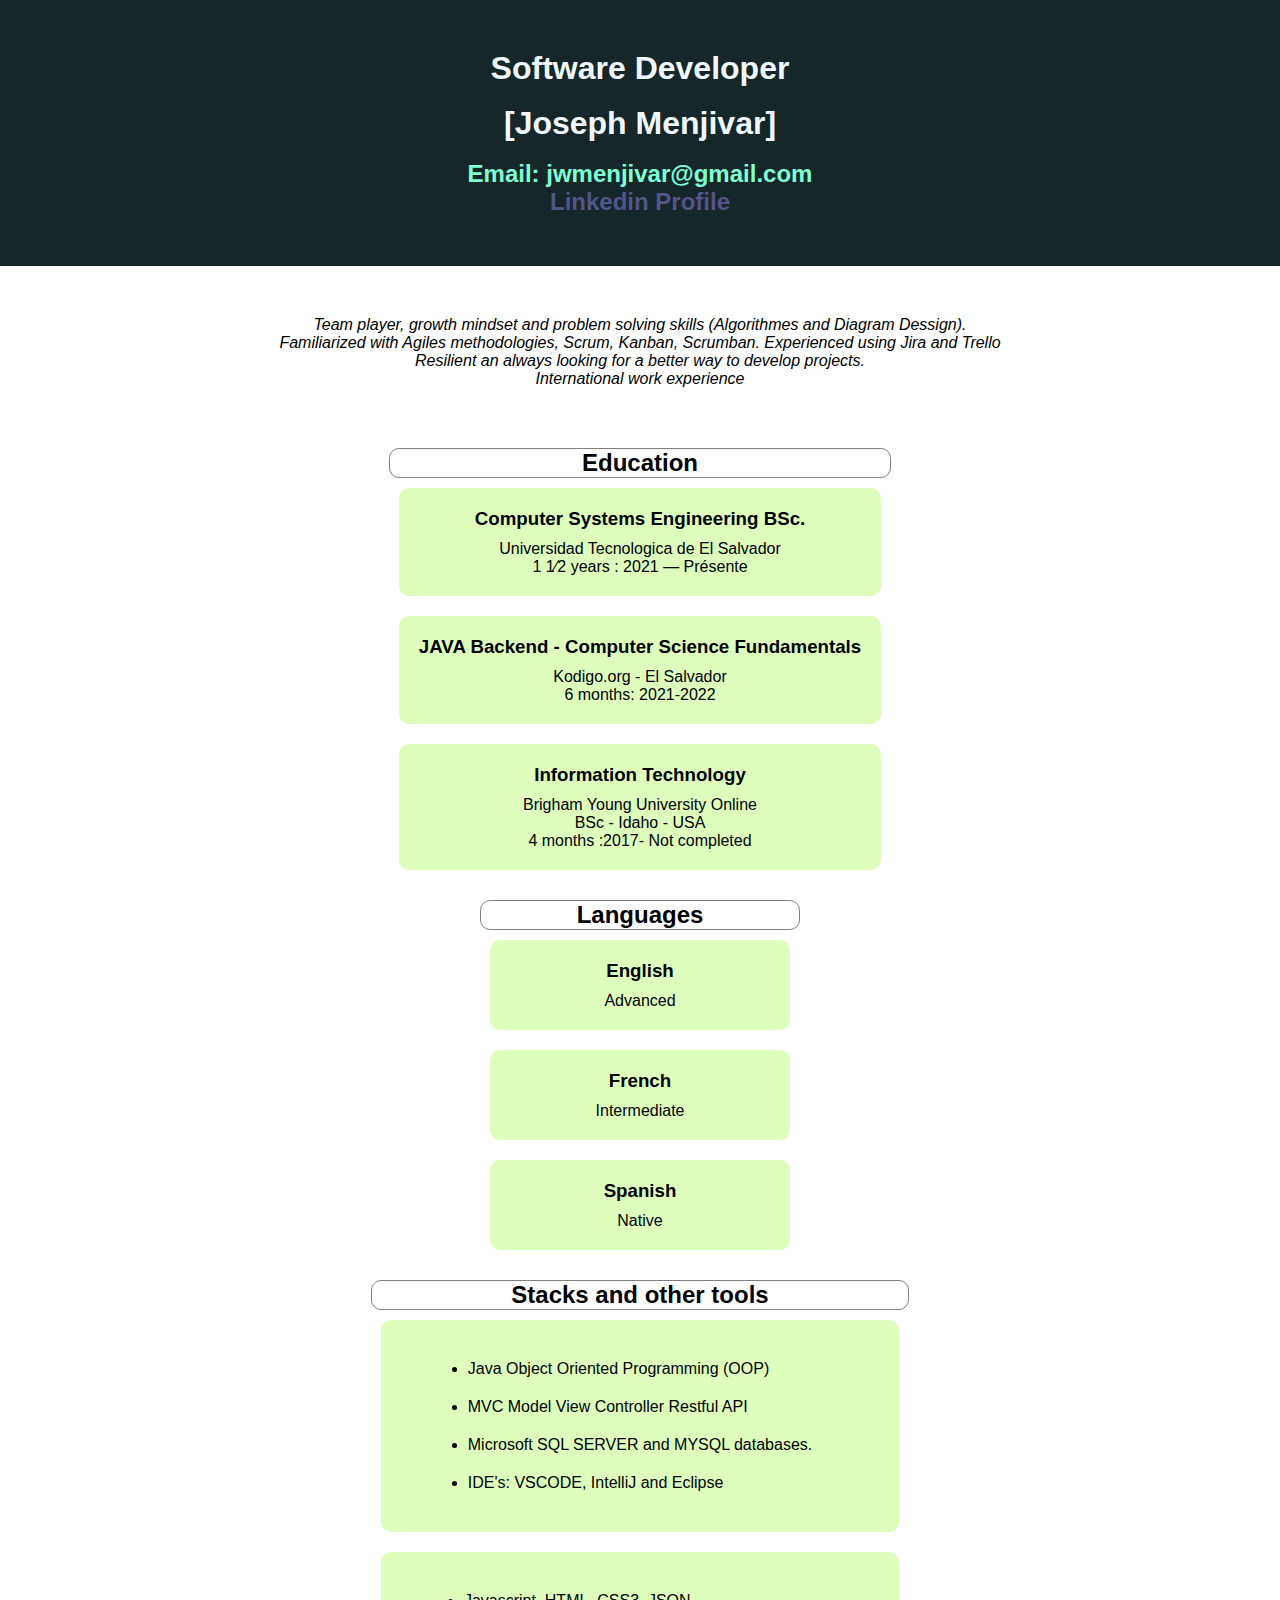
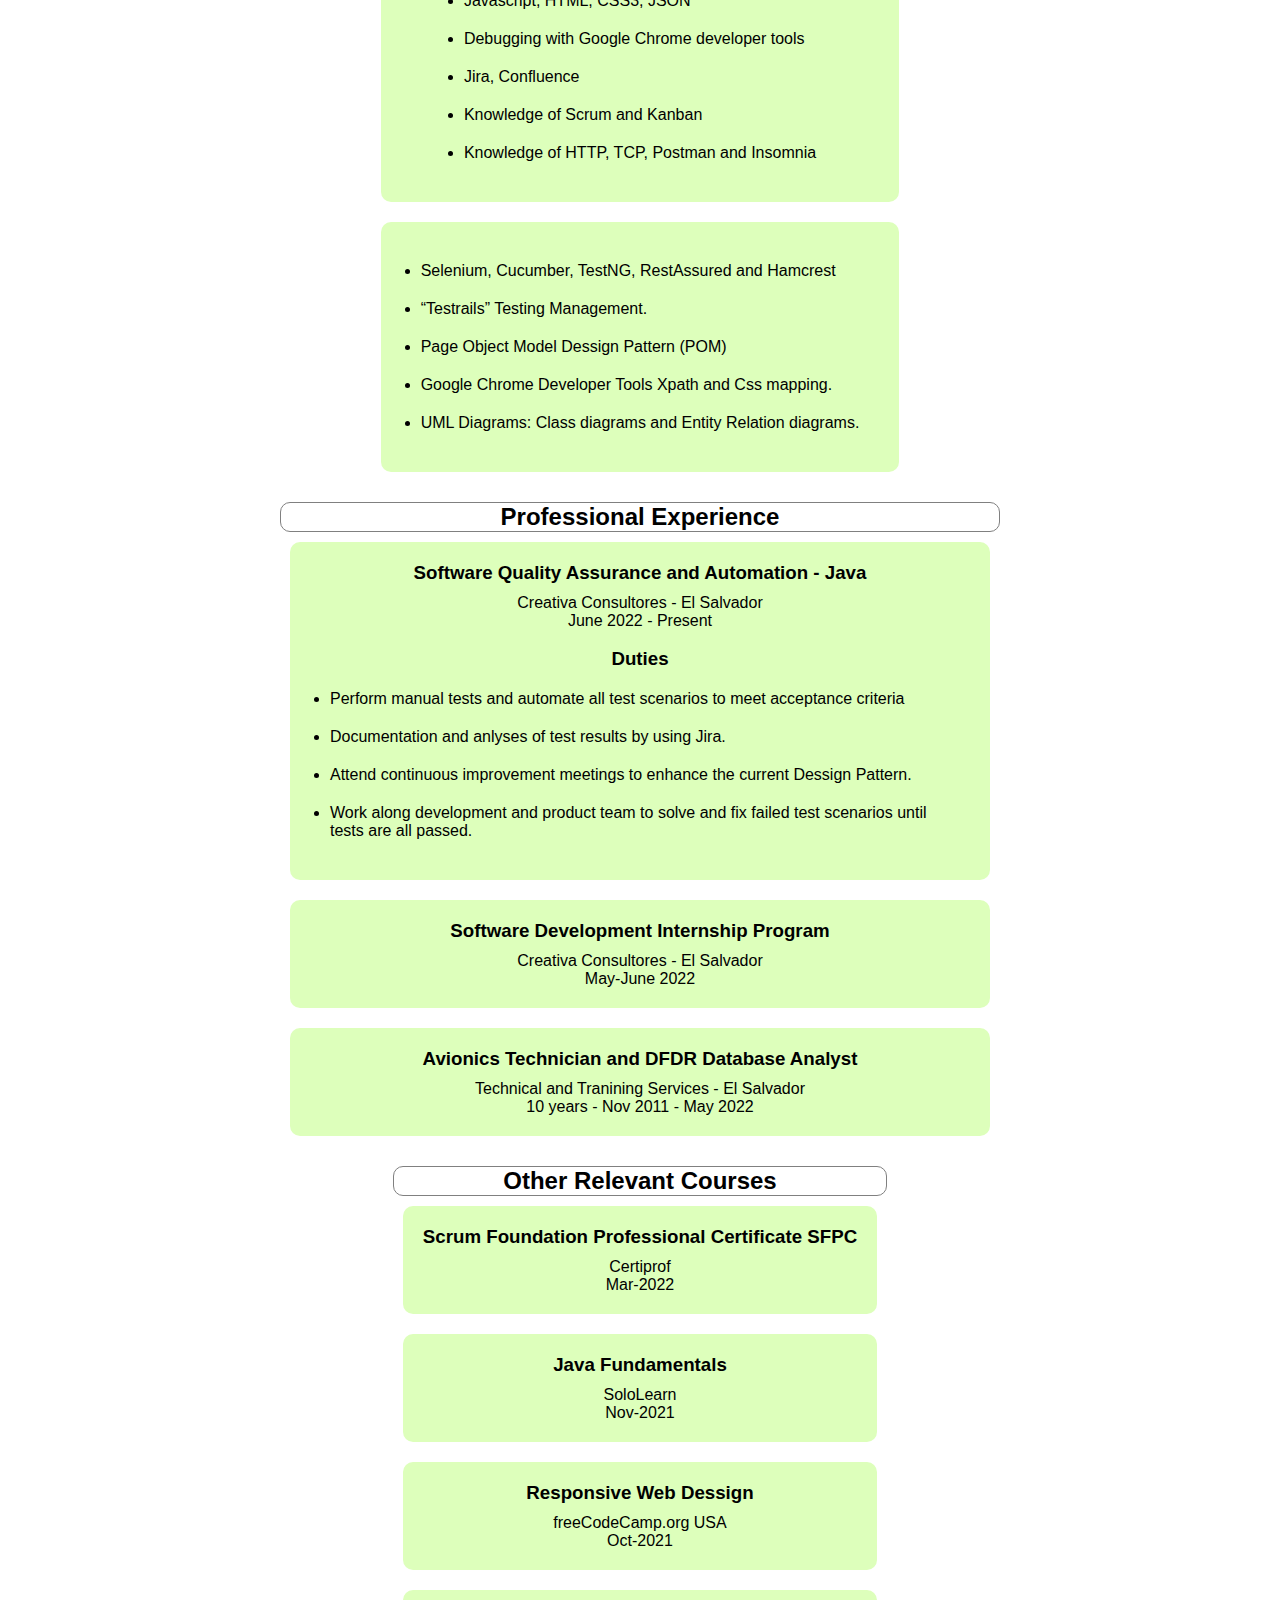
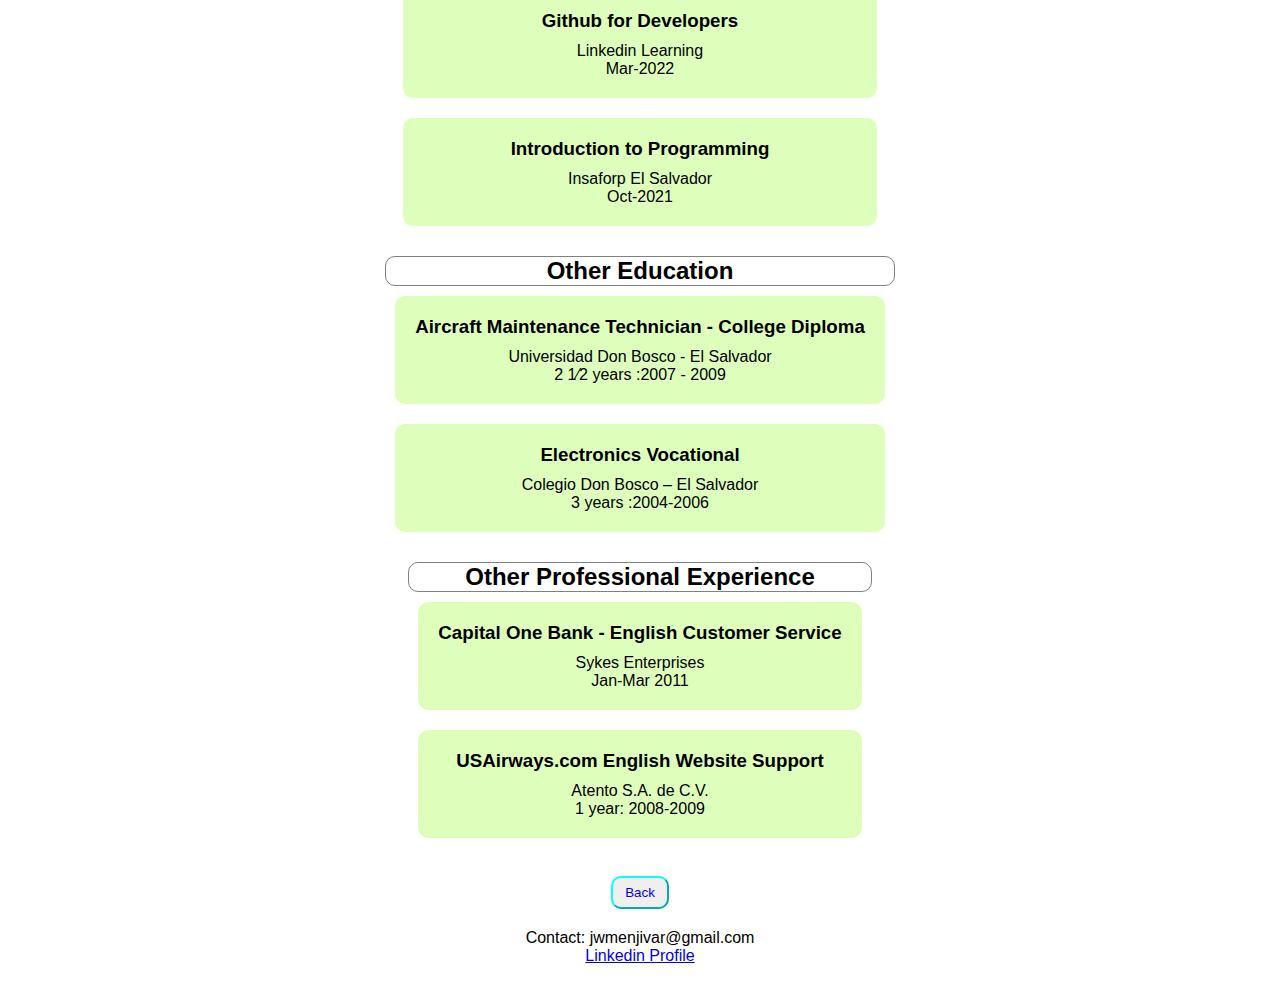
==== english.html @ b8724698 "cloned from other repo" ====
<!DOCTYPE html>
<html lang="en">
<head>
    <meta charset="UTF-8">
    <meta http-equiv="X-UA-Compatible" content="IE=edge">
    <meta name="viewport" content="width=device-width, initial-scale=1.0">
    <link rel="stylesheet" href="styles/subpages.css">
    <title>English</title>
</head>
<body>
    <header>
        <h1>Software Developer</h1><br>
        <h1>[Joseph Menjivar]</h1><br>
        <h2>Email: jwmenjivar@gmail.com</h2>
            <h2> <a href="https://www.linkedin.com/in/joseph-menjivar-13815b145" id="linkedin">Linkedin Profile</a></h2>
    </header>

    <section class="intro">

            <p>Team player, growth mindset and problem solving skills (Algorithmes and Diagram Dessign).</p>
             <p>Familiarized with Agiles methodologies, Scrum, Kanban, Scrumban. Experienced using Jira and Trello</p>
            <p>
            <p>Resilient an always looking for a better way to develop projects.</p>
            <p>International work experience</p>
        
    </section class="appear">

    <section class="appear">
        <h2>Education</h2>
        <div class="container">
            <div class="div1">
                <h3>Computer Systems Engineering BSc.</h3>
                <p>Universidad Tecnologica de El Salvador</p>
                <p>1 1⁄2 years : 2021 — Présente</p>
            </div>
            <div class="div2">
                <h3>JAVA Backend - Computer Science Fundamentals</h3>
                    <p>Kodigo.org - El Salvador</p>
                    <p>6 months: 2021-2022</p>
            </div>
            <div class="div3">
                <h3>Information Technology</h3>
                    <p>Brigham Young University Online</p> 
                    <p>BSc - Idaho - USA </p>
                    <p>4 months :2017- Not completed</p>
                </ul>
            </div>
        </div>
    </section>

    <section class="appear">
        <h2>Languages</h2>
        <div class="container">
            <div class="div1">
                <h3>English</h3>
                <p>Advanced</p>
            </div>
            <div class="div2">
                <h3>French</h3>
                    <p>Intermediate</p>
            </div>
            <div class="div3">
                <h3>Spanish</h3>
                    <p>Native</p> 
                </ul>
            </div>
        </div>
    </section>

    <section class="appear">
        <h2>Stacks and other tools</h2>
        <div class="container">
            <div class="div1">
                
                <ul>
                    <li>Java Object Oriented Programming (OOP)</li>
                    <li>MVC Model View Controller Restful API</li>
                    <li>Microsoft SQL SERVER and MYSQL databases.</li>
                    <li>IDE's: VSCODE, IntelliJ and Eclipse</li>
                </ul>
            </div>
            <div class="div2">
                
                <ul>
                    <li>Javascript, HTML, CSS3, JSON</li>
                    <li>Debugging with Google Chrome developer tools</li>
                    <li>Jira, Confluence</li>
                    <li>Knowledge of Scrum and Kanban</li>
                    <li>Knowledge of HTTP, TCP, Postman and Insomnia</li>
                </ul>
            </div>
            <div class="div3">
                <ul>
                    <li>Selenium, Cucumber, TestNG, RestAssured and Hamcrest</li>
                    <li>“Testrails” Testing Management.</li>
                    <li>Page Object Model Dessign Pattern (POM)</li>
                    <li>Google Chrome Developer Tools Xpath and Css mapping.</li>
                    <li>UML Diagrams: Class diagrams and Entity Relation diagrams.</li>
                </ul>
            </div>
        </div>
    </section>

    <section class="appear">
        <h2>Professional Experience</h2>
        <div class="container">
            <div class="div1">
                <h3>Software Quality Assurance and Automation - Java</h3>
                <p>Creativa Consultores - El Salvador</p>
                <p>June 2022 - Present</p>
                <br>
                <ul><h3>Duties</h3>
                    <li>
                        Perform manual tests and automate all test scenarios to meet acceptance criteria
                    </li>
                    <li>
                        Documentation and anlyses of test results by using Jira.     
                    </li>
                    <li>
                        Attend continuous improvement meetings to enhance the current Dessign Pattern. 
                    </li>
                    <li>
                        Work along development and product team to solve and fix failed test scenarios until tests are all passed.
                    </li>
                </ul>
            </div>
            <div class="div2">
                <h3>Software Development Internship Program</h3>
                    <p>Creativa Consultores - El Salvador</p>
                    <p>May-June 2022</p>
            </div>
            <div class="div3">
                <h3>Avionics Technician and DFDR Database Analyst</h3>
                    <p>Technical and Tranining Services - El Salvador</p>
                    <p>10 years - Nov 2011 - May 2022</p>
            </div>
        </div>
    </section>

    <section class="appear">
        <h2>Other Relevant Courses</h2>
        <div class="container">
            <div class="div1">
                <h3>Scrum Foundation Professional Certificate SFPC</h3>
                    <p>Certiprof</p>
                    <p>Mar-2022</p>
            </div>
            <div class="div2">
                <h3>Java Fundamentals</h3>
                    <p>SoloLearn</p>
                    <p>Nov-2021</p>
            </div>
            <div class="div3">
                <h3>Responsive Web Dessign</h3>
                    <p>freeCodeCamp.org USA</p>
                    <p>Oct-2021</p>
            </div>
            <div class="div3">
                <h3>Github for Developers</h3>
                    <p>Linkedin Learning</p>
                    <p>Mar-2022</p>                    
            </div>
            <div class="div3">
                <h3>Introduction to Programming</h3>
                    <p>Insaforp El Salvador</p>
                    <p>Oct-2021</p>
            </div>
        </div>
    </section>

    <section class="appear">
        <h2>Other Education</h2>
        <div class="container">
            <div class="div1">
                <h3>Aircraft Maintenance Technician - College Diploma</h3>
                    <p>Universidad Don Bosco - El Salvador</p>
                    <p>2 1⁄2 years :2007 - 2009</p>
            </div>
            <div class="div2">
                <h3>Electronics Vocational</h3>
                    <p>Colegio Don Bosco – El Salvador</p>
                    <p>3 years :2004-2006</p>               
            </div>
        </div>
    </section>

    <section class="appear">
        <h2>Other Professional Experience</h2>
        <div class="container">
            <div class="div1">
                <h3>Capital One Bank - English Customer Service</h3>
                    <p>Sykes Enterprises</p>
                    <p>Jan-Mar 2011</p>
            </div>
            <div class="div2">
                <h3>USAirways.com English Website Support</h3>
                    <p>Atento S.A. de C.V.</p>
                    <p>1 year: 2008-2009</p>               
            </div>
        </div>
    </section>
    <br>
    <button><a href="./subindex.html">Back</a></button>
    <footer>
        <p>Contact: jwmenjivar@gmail.com</p>
        <a href="https://www.linkedin.com/in/joseph-menjivar-13815b145" id="linkedin">Linkedin Profile</a>
    </footer>
</body>
</html>
---- styles/subpages.css ----
*{
    box-sizing: border-box;
    font-family: 'Roboto', sans-serif;
    margin: 0;
    padding: 0;
}
body{
    display: flex;
    flex-direction: column;
    align-items: center;
    
}
header{
    display: flex;
    flex-direction: column;
    background-color: rgb(21, 39, 41);
    color: aliceblue;
    width: 100%;
    padding: 50px;
}
section{
    /*border:5px solid green;*/
    padding: 10px;
}
.container{
   /* border: 1px solid red;*/
    display: flex;
    flex-direction: column;
}
li{
    margin: 20px;
}


.div1, .div2, .div3{
    display: flex;
    flex-direction: column;
    align-items: center;
    border-radius: 10px;
    margin: 10px;
    padding: 20px;
    background-color: rgb(221, 255, 187);
    min-width: 300px;
    max-width: 700px;
}

h1{
    display: flex;
    justify-content: center;
    align-items: center;
}

h2{
    display: flex;
    justify-content: center;
    border: 1px solid gray;
    border-radius: 10px;
    text-decoration: none;
}
h3{
    text-align: center;
    margin-bottom: 10px;
}
header{
    text-align: center;
}
header>h2, h2>a{
    color: rgb(84, 84, 138);
    border: none;
    text-decoration: none;
}

header>h2{
    color:aquamarine;
}

.pointless>li{
    list-style-type: none;
}
.pointless>li{
    list-style-type: none;
}
.intro{
    padding: 50px;
}
.intro>p{
    display: flex;
    flex-direction: column;
    align-items: center;
    list-style-type: none;
    margin: 0px;
    font-style: italic;
}
div>p{
    margin: 0px;
}

footer{
    padding: 20px;
    display: flex;
    flex-direction: column;
    align-items: center;
}

button{
    border-color: aqua;
    padding: 7px;
    border-radius: 10px;
}

button>a{
    padding-left: 5px;
    padding-right: 5px;
    text-decoration: none;
}
.appear{

}
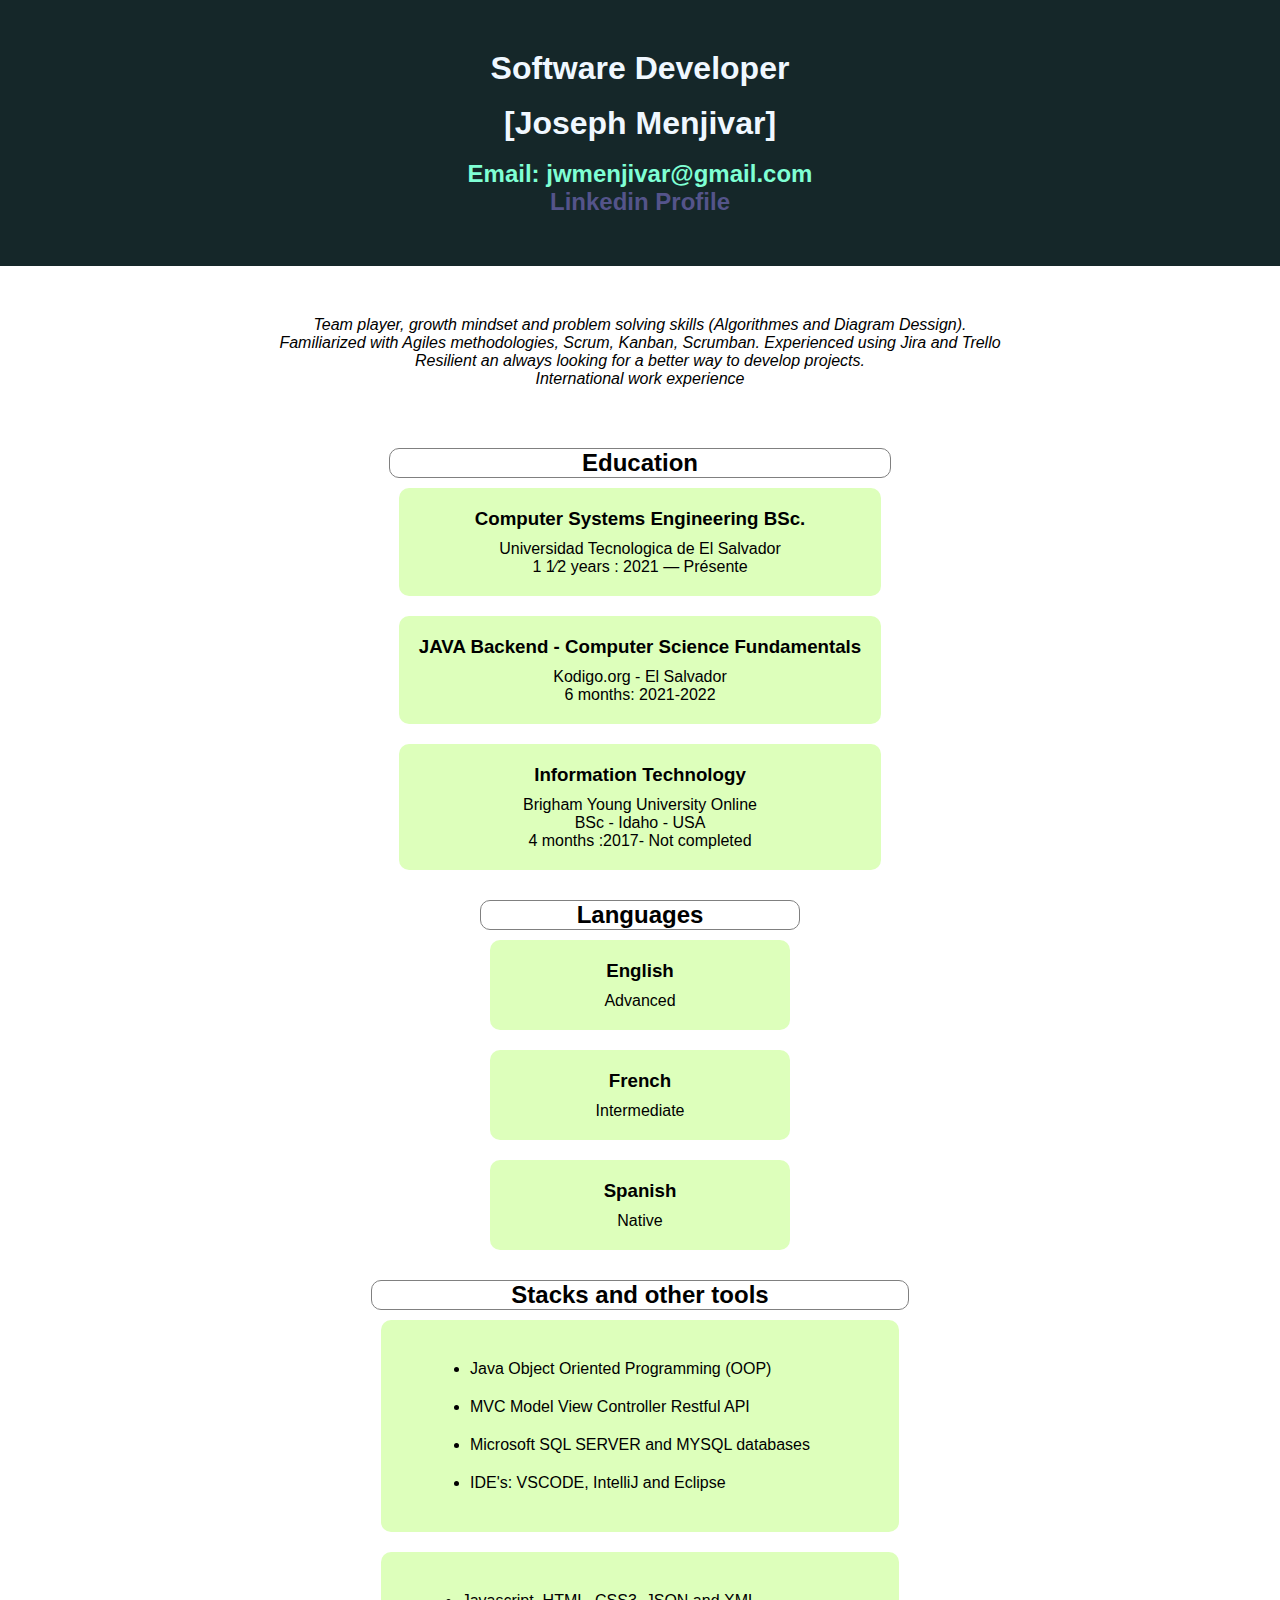
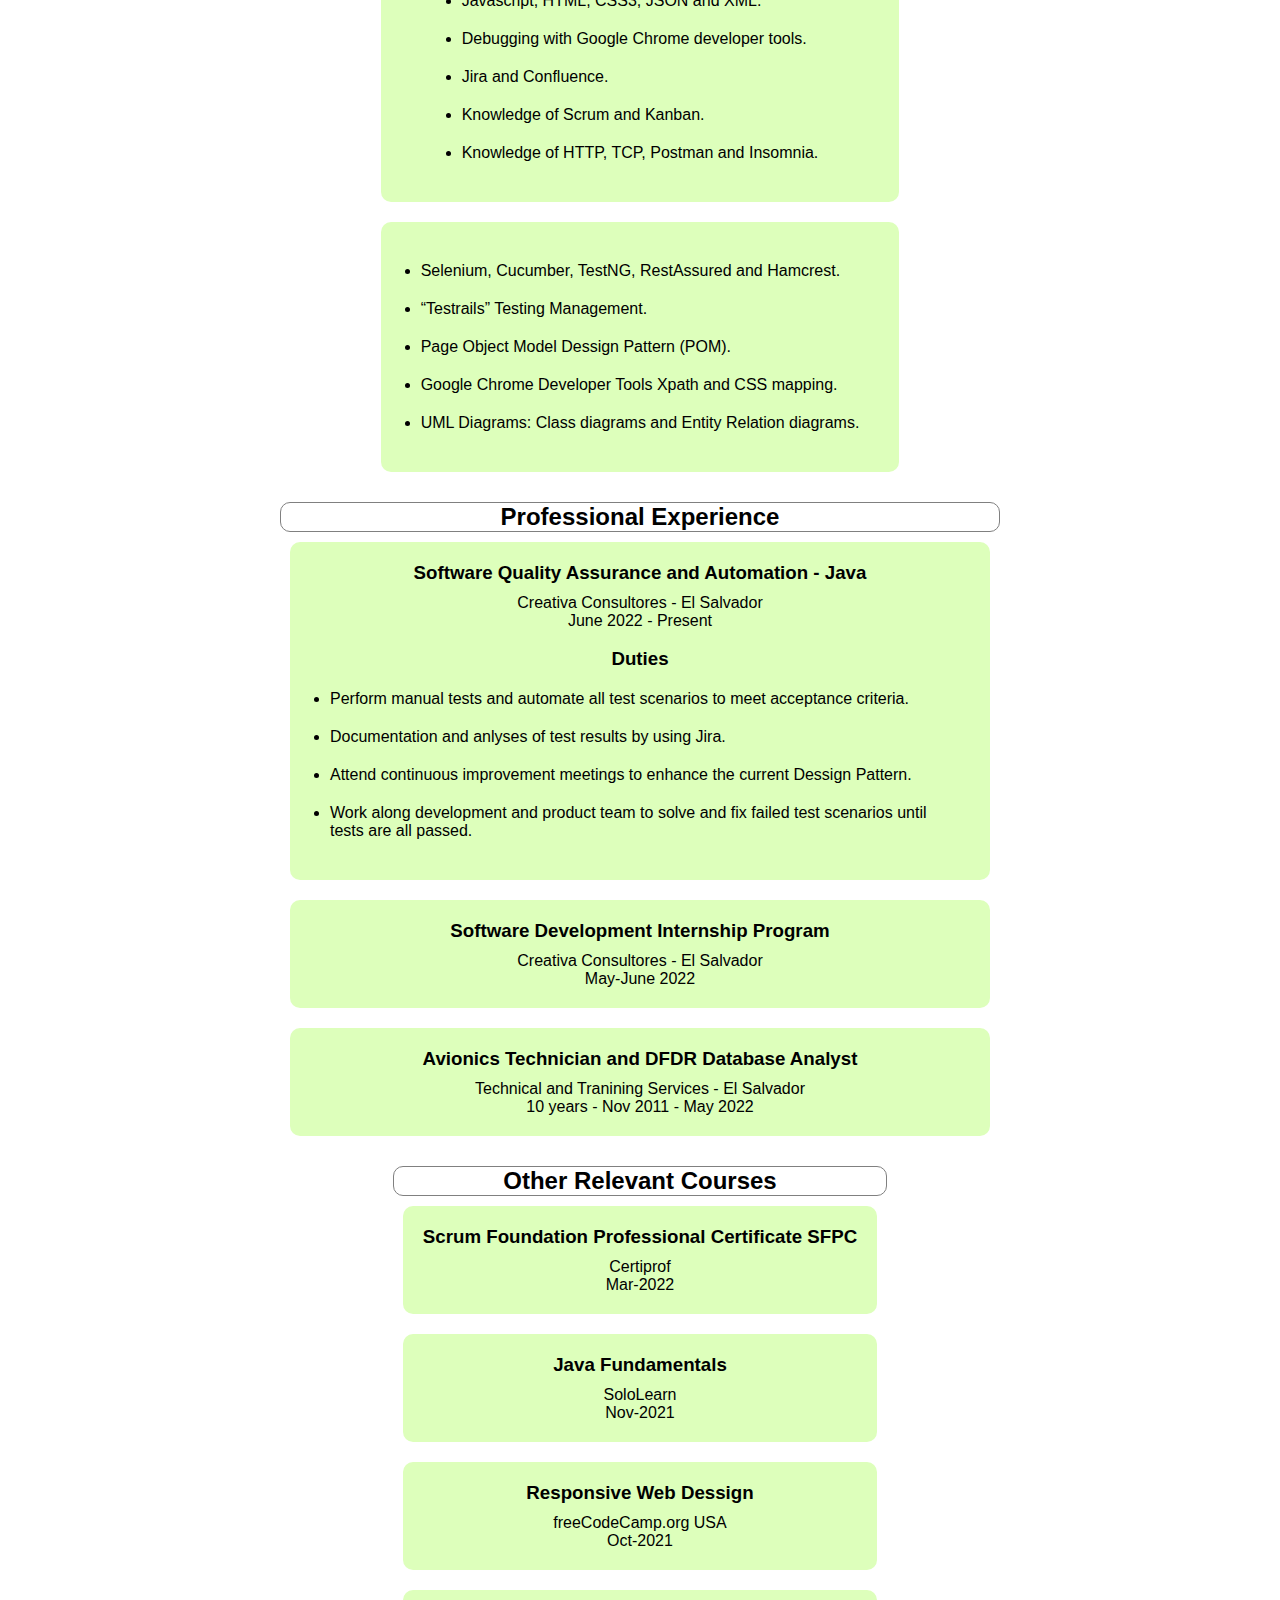
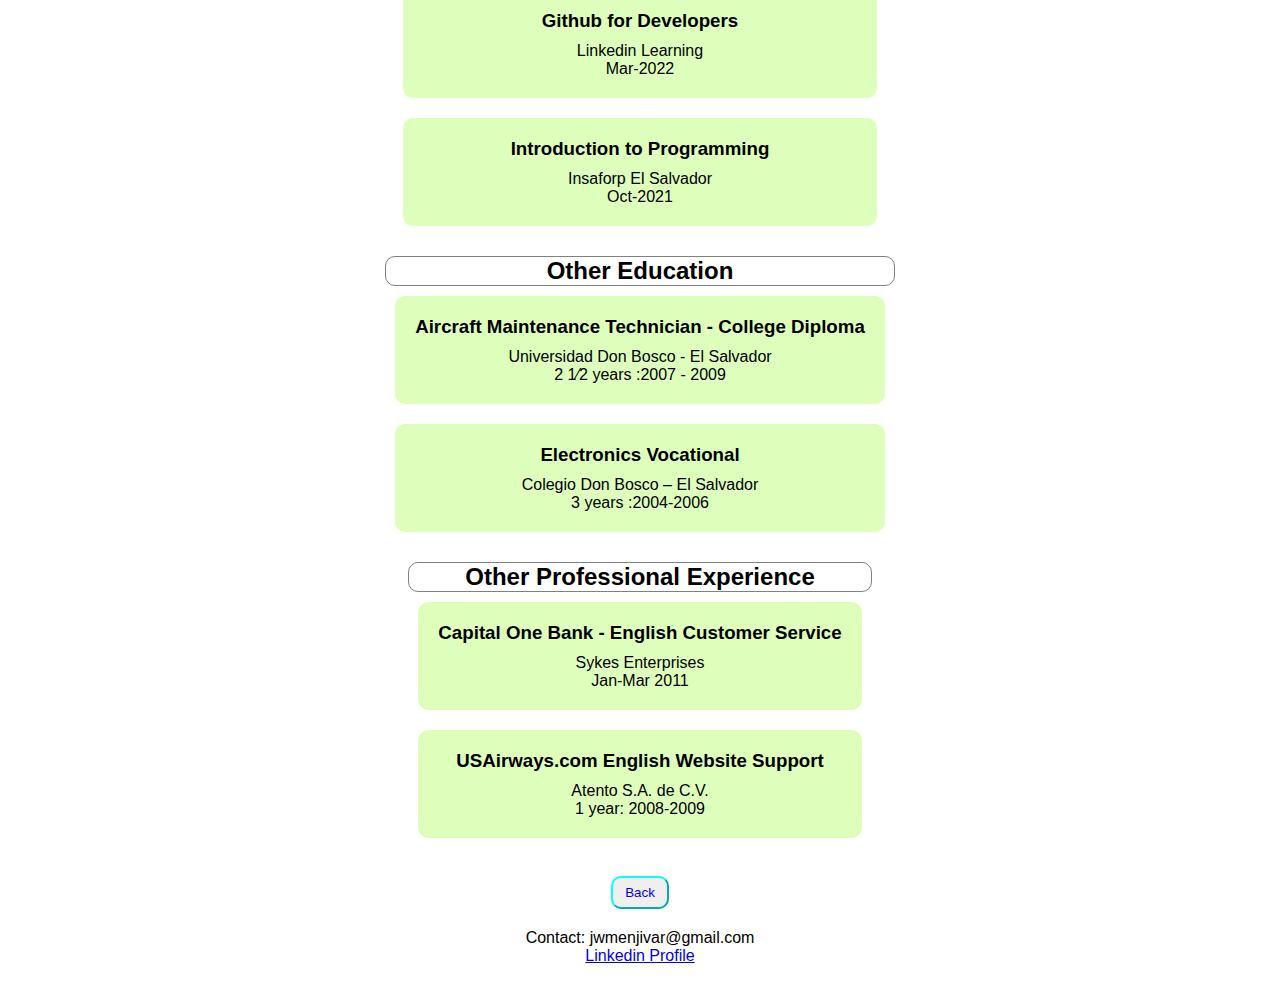
==== commit aa76b766: "fixed typo errors" ====
--- a/english.html
+++ b/english.html
@@ -12,7 +12,7 @@
         <h1>Software Developer</h1><br>
         <h1>[Joseph Menjivar]</h1><br>
         <h2>Email: jwmenjivar@gmail.com</h2>
-            <h2> <a href="https://www.linkedin.com/in/joseph-menjivar-13815b145" id="linkedin">Linkedin Profile</a></h2>
+            <h2> <a href="https://www.linkedin.com/in/joseph-menjivar-13815b145" id="linkedin" target="_blank">Linkedin Profile</a></h2>
     </header>
 
     <section class="intro">
@@ -75,26 +75,26 @@
                 <ul>
                     <li>Java Object Oriented Programming (OOP)</li>
                     <li>MVC Model View Controller Restful API</li>
-                    <li>Microsoft SQL SERVER and MYSQL databases.</li>
+                    <li>Microsoft SQL SERVER and MYSQL databases</li>
                     <li>IDE's: VSCODE, IntelliJ and Eclipse</li>
                 </ul>
             </div>
             <div class="div2">
                 
                 <ul>
-                    <li>Javascript, HTML, CSS3, JSON</li>
-                    <li>Debugging with Google Chrome developer tools</li>
-                    <li>Jira, Confluence</li>
-                    <li>Knowledge of Scrum and Kanban</li>
-                    <li>Knowledge of HTTP, TCP, Postman and Insomnia</li>
+                    <li>Javascript, HTML, CSS3, JSON and XML.</li>
+                    <li>Debugging with Google Chrome developer tools.</li>
+                    <li>Jira and Confluence.</li>
+                    <li>Knowledge of Scrum and Kanban.</li>
+                    <li>Knowledge of HTTP, TCP, Postman and Insomnia.</li>
                 </ul>
             </div>
             <div class="div3">
                 <ul>
-                    <li>Selenium, Cucumber, TestNG, RestAssured and Hamcrest</li>
+                    <li>Selenium, Cucumber, TestNG, RestAssured and Hamcrest.</li>
                     <li>“Testrails” Testing Management.</li>
-                    <li>Page Object Model Dessign Pattern (POM)</li>
-                    <li>Google Chrome Developer Tools Xpath and Css mapping.</li>
+                    <li>Page Object Model Dessign Pattern (POM).</li>
+                    <li>Google Chrome Developer Tools Xpath and CSS mapping.</li>
                     <li>UML Diagrams: Class diagrams and Entity Relation diagrams.</li>
                 </ul>
             </div>
@@ -111,13 +111,13 @@
                 <br>
                 <ul><h3>Duties</h3>
                     <li>
-                        Perform manual tests and automate all test scenarios to meet acceptance criteria
-                    </li>
-                    <li>
-                        Documentation and anlyses of test results by using Jira.     
-                    </li>
-                    <li>
-                        Attend continuous improvement meetings to enhance the current Dessign Pattern. 
+                        Perform manual tests and automate all test scenarios to meet acceptance criteria.
+                    </li>
+                    <li>
+                        Documentation and anlyses of test results by using Jira.    
+                    </li>
+                    <li>
+                        Attend continuous improvement meetings to enhance the current Dessign Pattern.
                     </li>
                     <li>
                         Work along development and product team to solve and fix failed test scenarios until tests are all passed.
@@ -200,7 +200,7 @@
         </div>
     </section>
     <br>
-    <button><a href="./subindex.html">Back</a></button>
+    <button><a href="./index.html">Back</a></button>
     <footer>
         <p>Contact: jwmenjivar@gmail.com</p>
         <a href="https://www.linkedin.com/in/joseph-menjivar-13815b145" id="linkedin">Linkedin Profile</a>
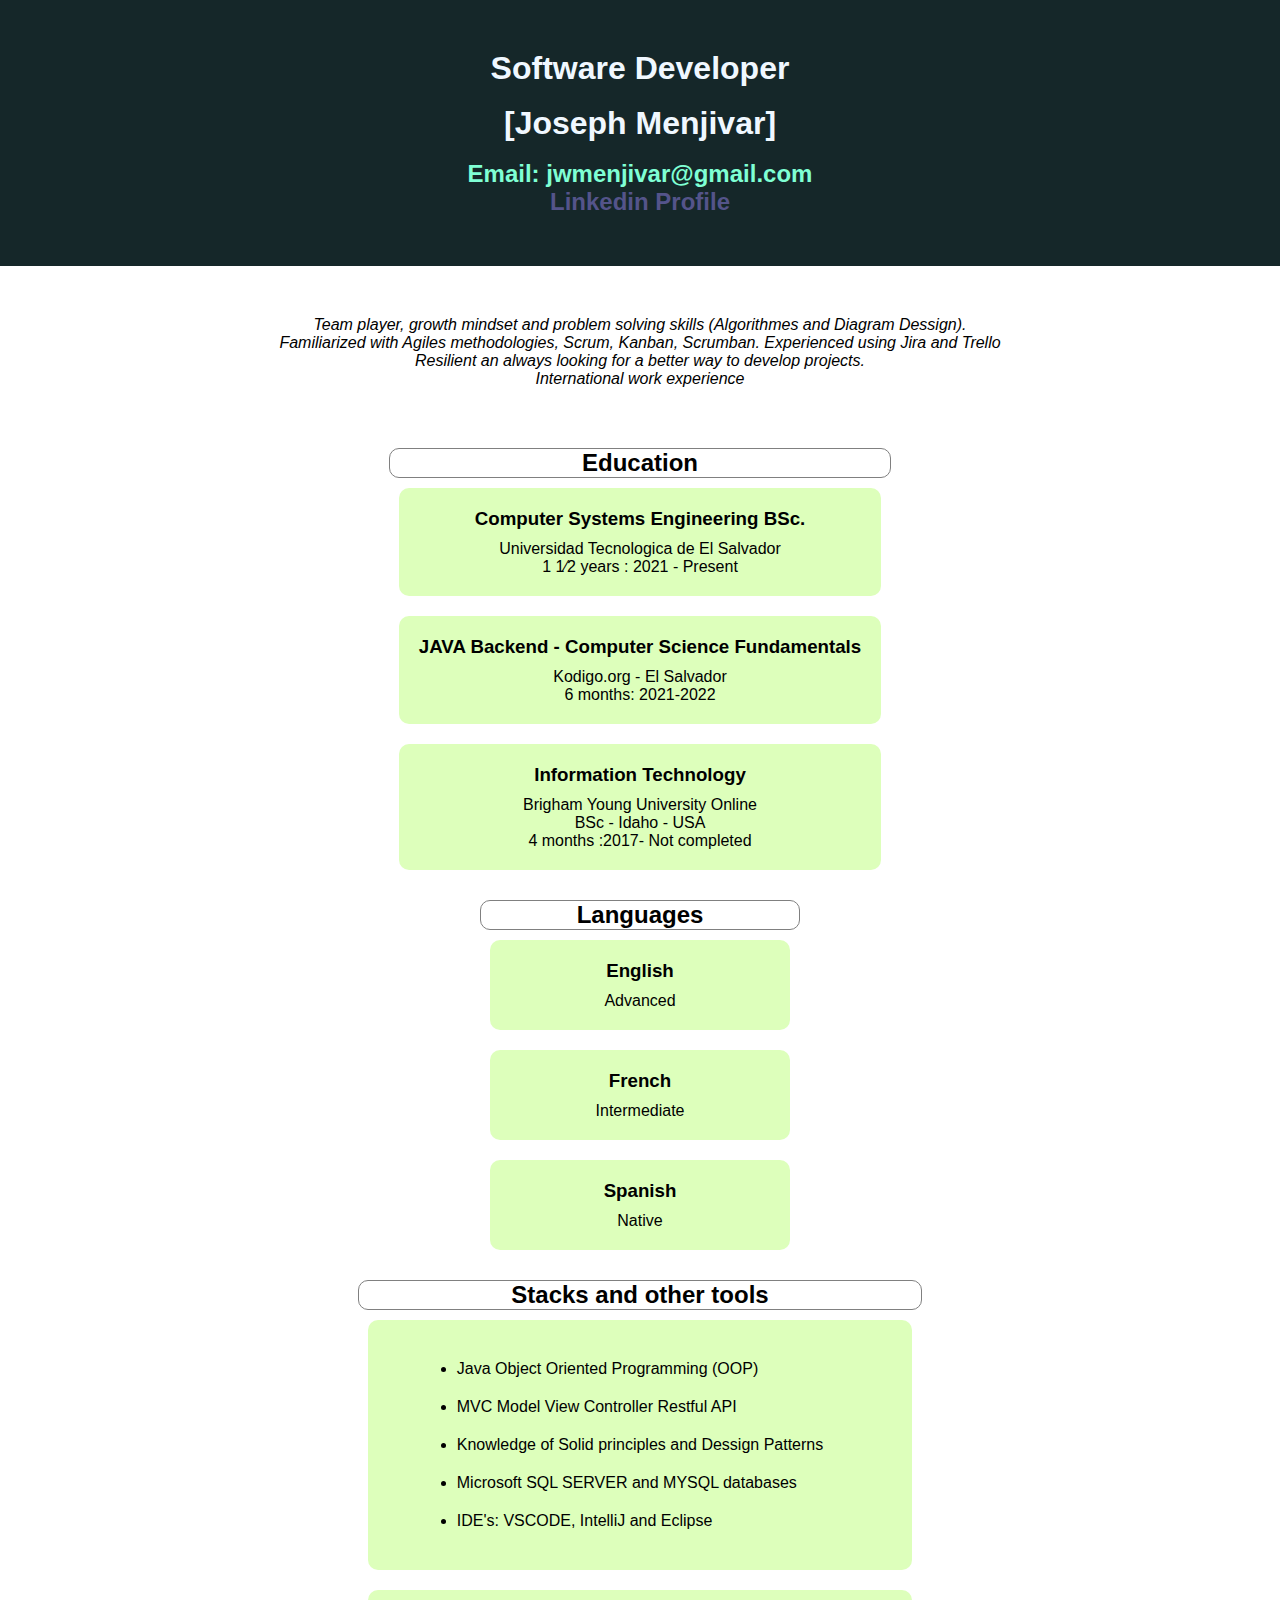
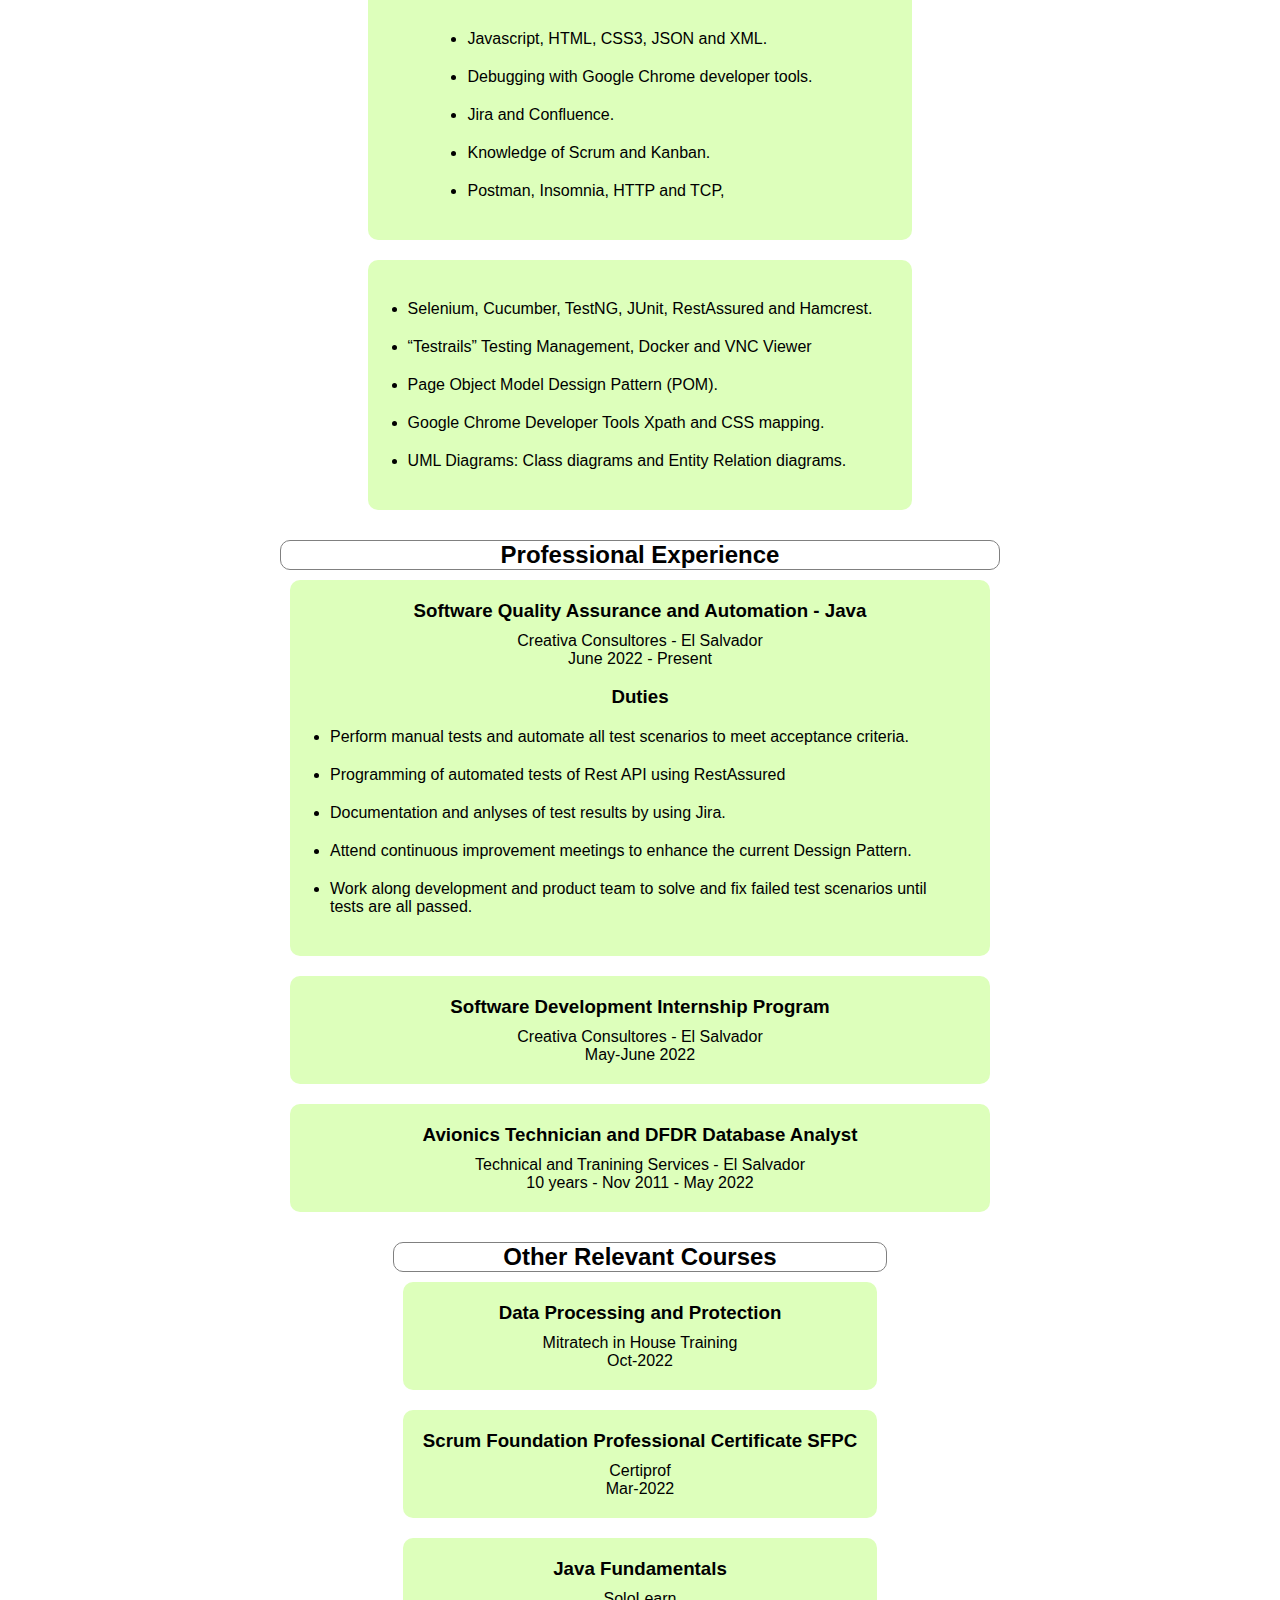
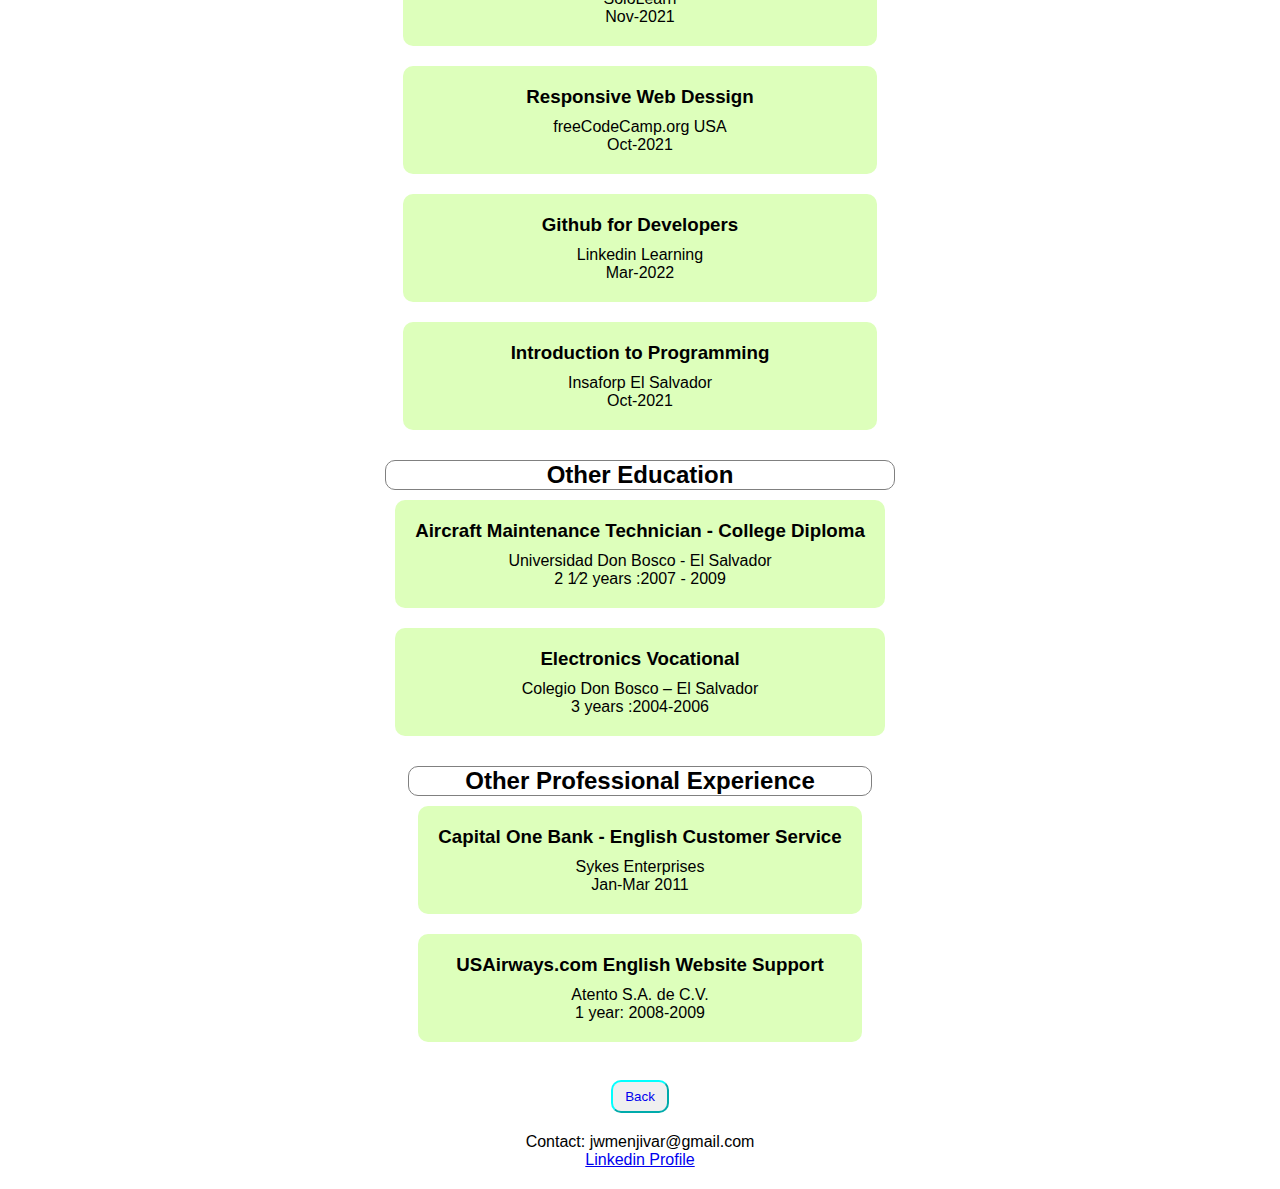
==== commit 3e2cbcc9: "modified index and added missing outils" ====
--- a/english.html
+++ b/english.html
@@ -31,7 +31,7 @@
             <div class="div1">
                 <h3>Computer Systems Engineering BSc.</h3>
                 <p>Universidad Tecnologica de El Salvador</p>
-                <p>1 1⁄2 years : 2021 — Présente</p>
+                <p>1 1⁄2 years : 2021 - Present</p>
             </div>
             <div class="div2">
                 <h3>JAVA Backend - Computer Science Fundamentals</h3>
@@ -75,6 +75,7 @@
                 <ul>
                     <li>Java Object Oriented Programming (OOP)</li>
                     <li>MVC Model View Controller Restful API</li>
+                    <li>Knowledge of Solid principles and Dessign Patterns</li>
                     <li>Microsoft SQL SERVER and MYSQL databases</li>
                     <li>IDE's: VSCODE, IntelliJ and Eclipse</li>
                 </ul>
@@ -86,13 +87,13 @@
                     <li>Debugging with Google Chrome developer tools.</li>
                     <li>Jira and Confluence.</li>
                     <li>Knowledge of Scrum and Kanban.</li>
-                    <li>Knowledge of HTTP, TCP, Postman and Insomnia.</li>
+                    <li>Postman, Insomnia, HTTP and TCP, </li>
                 </ul>
             </div>
             <div class="div3">
                 <ul>
-                    <li>Selenium, Cucumber, TestNG, RestAssured and Hamcrest.</li>
-                    <li>“Testrails” Testing Management.</li>
+                    <li>Selenium, Cucumber, TestNG, JUnit, RestAssured and Hamcrest.</li>
+                    <li>“Testrails” Testing Management, Docker and VNC Viewer</li>
                     <li>Page Object Model Dessign Pattern (POM).</li>
                     <li>Google Chrome Developer Tools Xpath and CSS mapping.</li>
                     <li>UML Diagrams: Class diagrams and Entity Relation diagrams.</li>
@@ -113,6 +114,7 @@
                     <li>
                         Perform manual tests and automate all test scenarios to meet acceptance criteria.
                     </li>
+                    <li>Programming of automated tests of Rest API using RestAssured</li>
                     <li>
                         Documentation and anlyses of test results by using Jira.    
                     </li>
@@ -140,6 +142,11 @@
     <section class="appear">
         <h2>Other Relevant Courses</h2>
         <div class="container">
+            <div class="div3">
+                <h3>Data Processing and Protection</h3>
+                    <p>Mitratech in House Training</p>
+                    <p>Oct-2022</p>
+            </div>
             <div class="div1">
                 <h3>Scrum Foundation Professional Certificate SFPC</h3>
                     <p>Certiprof</p>
